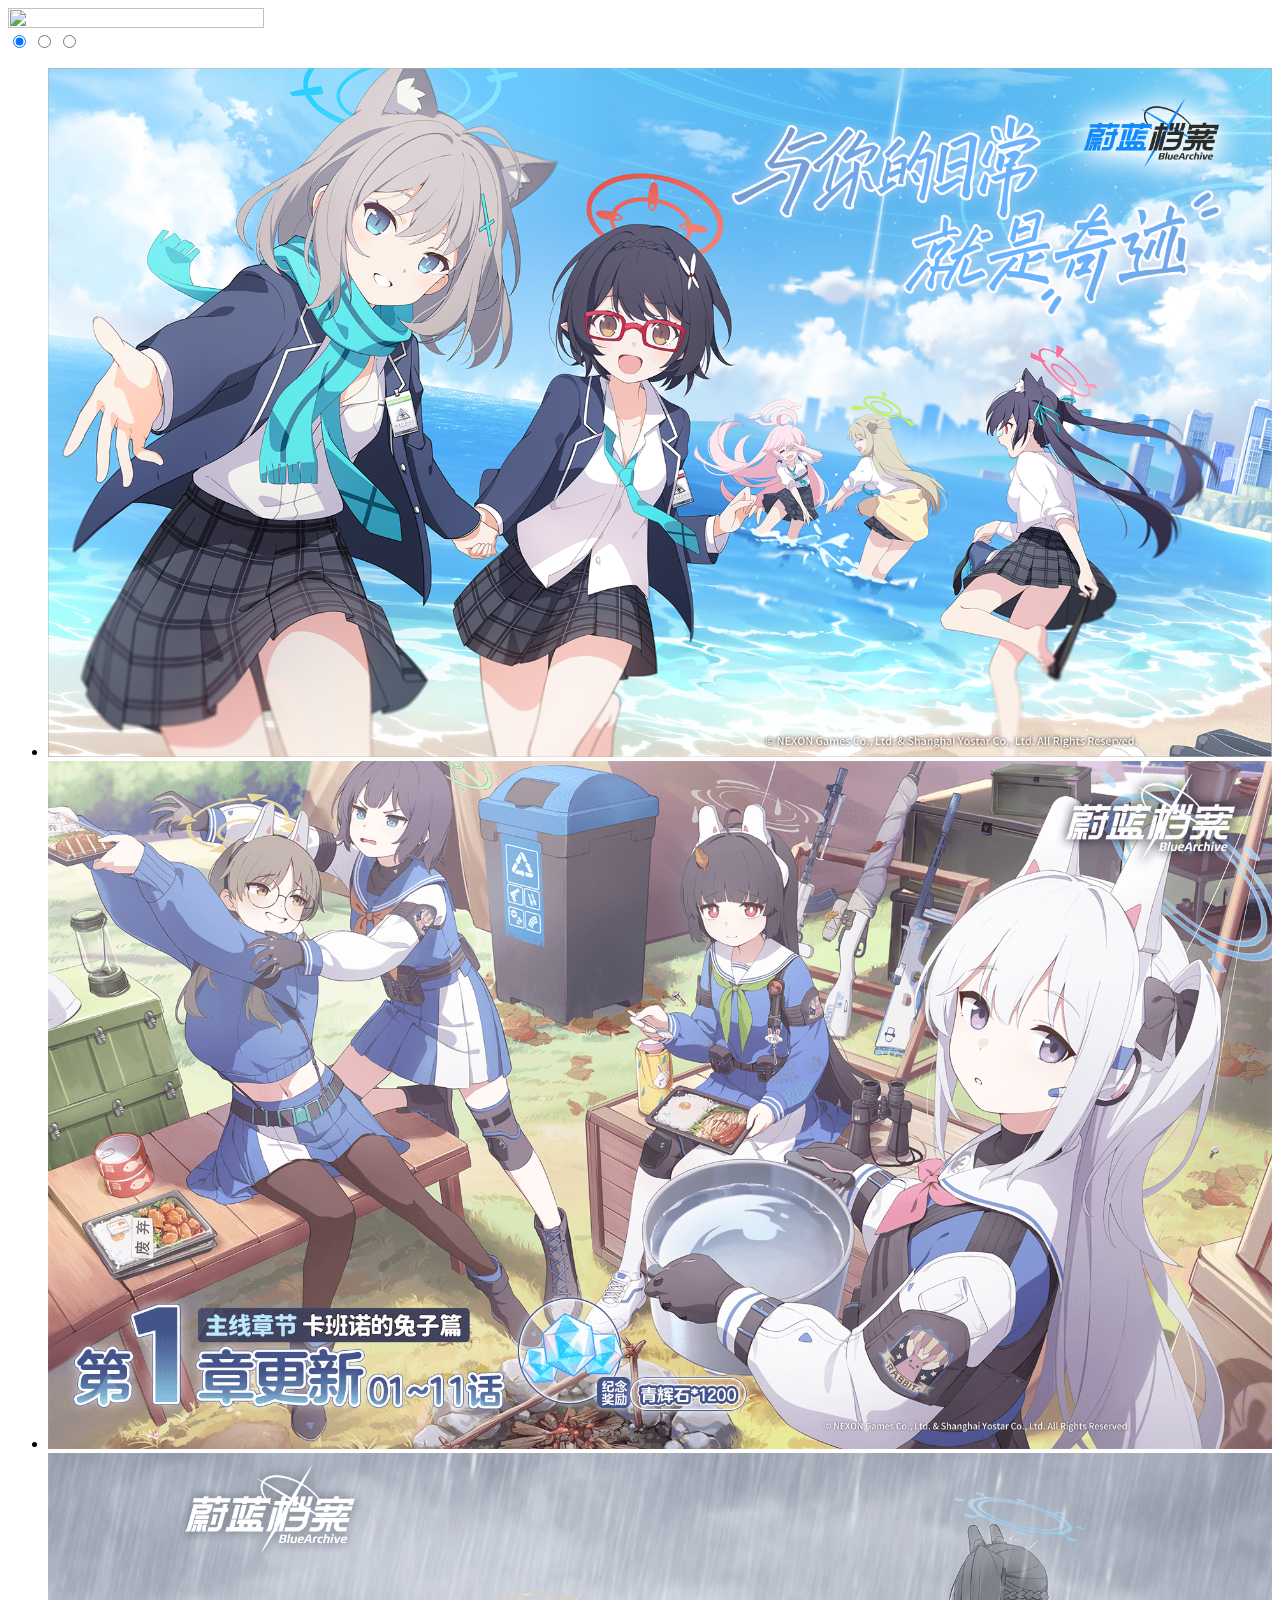
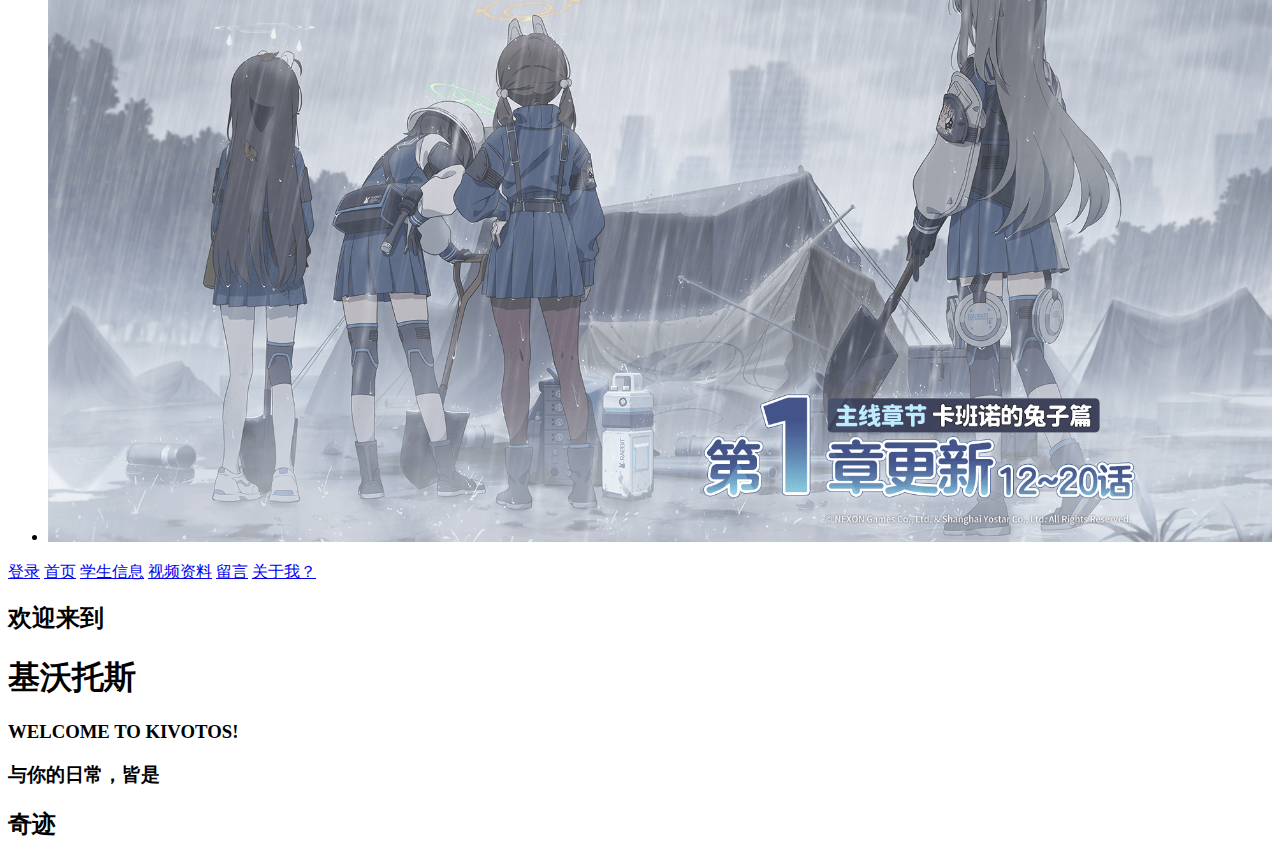
==== index.html @ 9b392778 "Update and rename home/home.html to index.html" ====
<!DOCTYPE html>
<html lang="en">
<head>
    <meta charset="UTF-8">
    <meta name="viewport" content="width=device-width, initial-scale=1.0">
    <title>什亭之箱</title>
    <link rel="stylesheet" href = "main.css">
    <style>
        video{
            height: 100%;
            width: 100%;
            object-fit: cover;
            position: fixed;
            left: 0;
            top: 0;
        }
    </style>
</head>
<body>
    <audio autoplay loop>
        <source src="img\小K橘子 - Hello to Halo.mp3" type="audio/mp3">
      </audio>
    <video autoplay muted loop src="img/【ブルアカ】サウンドトラック-Sugar story_3840x2160_ahq-12.mp4"></video>
    <div class="logo">
        <img width="45%" height="45%" src="img/logo.png" alt="">    
    </div>
    <div class="swiper">
        <input type="radio" name="btn" id="btn1" checked />
        <input type="radio" name="btn" id="btn2" />
        <input type="radio" name="btn" id="btn3" />
        <label for="btn1"></label>
        <label for="btn2"></label>
        <label for="btn3"></label>
        <ul>
            <li><a href="https://bluearchive-cn.com/news/160"><img width="100%" src="img/banner1.png" alt="" /></a></li>
            <li><a href="https://bluearchive-cn.com/news/685"><img width="100%" src="img/banner2.png" alt="" /></a></li>
            <li><a href="https://bluearchive-cn.com/news/686"><img width="100%" src="img/banner3.png" alt="" /></a></li>
        </ul>
    </div>
    <div class="box">
        <div class="header">
            <a href="Login.html">登录</a>
            <a class="active" href="home.html">首页</a>
            <a href="Character.html">学生信息</a>
            <a href="Video.html">视频资料</a>
            <a href="Contact.html">留言</a>
            <a href="Self.html">关于我？</a>
        </div>
    </div>
    <div class="topic">
    <div class="box1">
        <h2>欢迎来到</h2>
        <h1>基沃托斯</h1>
    </div>
    <div class="box2">
        <h3>WELCOME TO KIVOTOS!</h3>
    </div>
    <div class="box3">
        <h3>与你的日常，皆是</h3>
        <h2>奇迹</h2>
    </div>
    </div>
</body>
</html>
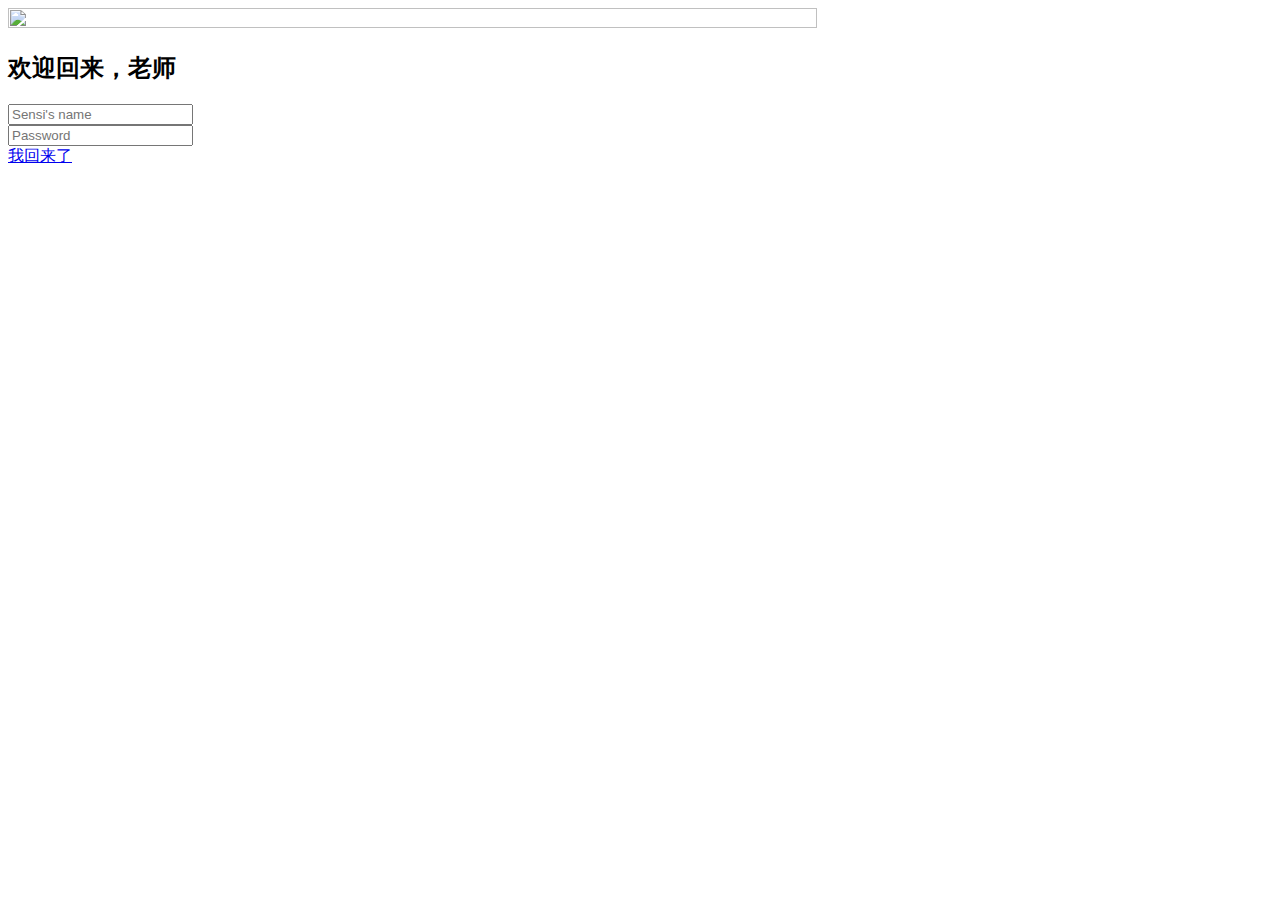
==== commit c30801ec: "Update and rename Login.html to index.html" ====
--- a/index.html
+++ b/index.html
@@ -3,7 +3,7 @@
 <head>
     <meta charset="UTF-8">
     <meta name="viewport" content="width=device-width, initial-scale=1.0">
-    <title>什亭之箱</title>
+    <title>欢迎回来，老师</title>
     <link rel="stylesheet" href = "main.css">
     <style>
         video{
@@ -17,48 +17,36 @@
     </style>
 </head>
 <body>
-    <audio autoplay loop>
-        <source src="img\小K橘子 - Hello to Halo.mp3" type="audio/mp3">
-      </audio>
-    <video autoplay muted loop src="img/【ブルアカ】サウンドトラック-Sugar story_3840x2160_ahq-12.mp4"></video>
-    <div class="logo">
-        <img width="45%" height="45%" src="img/logo.png" alt="">    
-    </div>
-    <div class="swiper">
-        <input type="radio" name="btn" id="btn1" checked />
-        <input type="radio" name="btn" id="btn2" />
-        <input type="radio" name="btn" id="btn3" />
-        <label for="btn1"></label>
-        <label for="btn2"></label>
-        <label for="btn3"></label>
-        <ul>
-            <li><a href="https://bluearchive-cn.com/news/160"><img width="100%" src="img/banner1.png" alt="" /></a></li>
-            <li><a href="https://bluearchive-cn.com/news/685"><img width="100%" src="img/banner2.png" alt="" /></a></li>
-            <li><a href="https://bluearchive-cn.com/news/686"><img width="100%" src="img/banner3.png" alt="" /></a></li>
-        </ul>
-    </div>
+    <video autoplay loop src="img/Arona Final 4K.mp4"></video>
     <div class="box">
-        <div class="header">
-            <a href="Login.html">登录</a>
-            <a class="active" href="home.html">首页</a>
-            <a href="Character.html">学生信息</a>
-            <a href="Video.html">视频资料</a>
-            <a href="Contact.html">留言</a>
-            <a href="Self.html">关于我？</a>
+        <div class="logo">
+          <img width="80%" height="80%"src="img/logo.png" alt="">
         </div>
-    </div>
-    <div class="topic">
-    <div class="box1">
-        <h2>欢迎来到</h2>
-        <h1>基沃托斯</h1>
-    </div>
-    <div class="box2">
-        <h3>WELCOME TO KIVOTOS!</h3>
-    </div>
-    <div class="box3">
-        <h3>与你的日常，皆是</h3>
-        <h2>奇迹</h2>
-    </div>
-    </div>
+      <div class="container">
+        <div class="form">
+            <h2 class="title">欢迎回来，老师</h2>
+            <form>
+             <div class="inputBox">
+                 <input type="text" placeholder="Sensi's name">
+             </div>
+             <div class="inputBox">
+                 <input type="password" placeholder="Password">
+             </div>
+             <div class="box1">
+             <a href="home.html" class="g">我回来了</a>
+            </div>
+            </form>
+        </div>
+</div>
+<div class="square" style="--i:0;"></div>
+        <div class="square" style="--i:1;"></div>
+        <div class="square" style="--i:2;"></div>
+        <div class="square" style="--i:3;"></div>
+        <div class="square" style="--i:4;"></div>
+        <div class="square" style="--i:5;"></div>
+        <div class="square" style="--i:6;"></div>
+        <div class="square" style="--i:7;"></div>
+</div>
+</div>
 </body>
 </html>
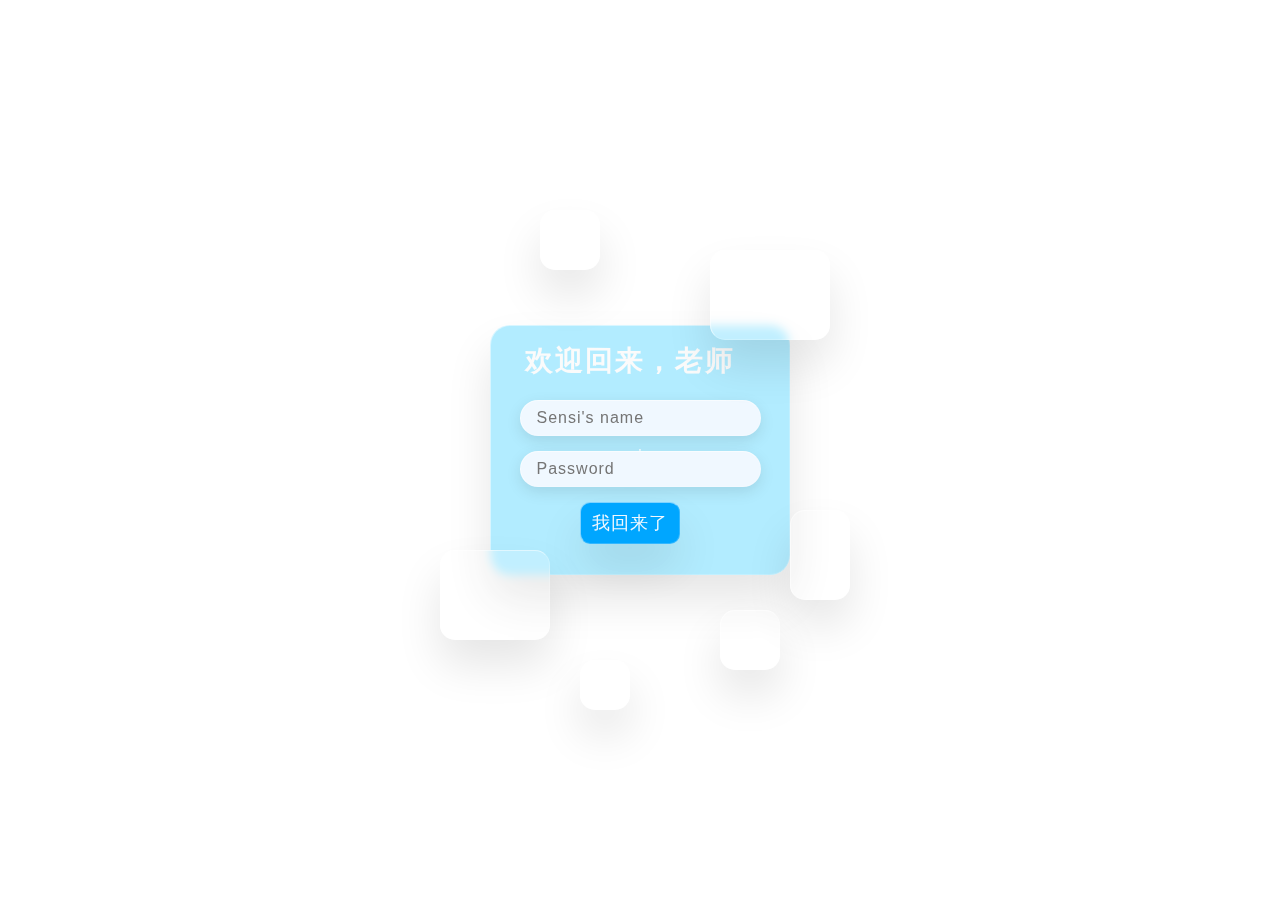
==== commit c7c0bcda: "Update index.html" ====
--- a/index.html
+++ b/index.html
@@ -33,7 +33,7 @@
                  <input type="password" placeholder="Password">
              </div>
              <div class="box1">
-             <a href="home.html" class="g">我回来了</a>
+             <a href="https://github.com/Midorli/Midorliweb.github.io/home/" class="g">我回来了</a>
             </div>
             </form>
         </div>
--- a/main.css
+++ b/main.css
@@ -0,0 +1,166 @@
+*{
+    margin: 0;
+    padding: 0;
+    box-sizing: border-box;
+    font-family: 'Poppins',sans-serif;
+}
+.body{
+   overflow: hidden;
+   justify-content:center;
+   align-items:center ;
+}
+.box{
+    position: relative;
+    display: flex;
+    justify-content:center;
+    align-items:center ;
+    min-height: 100vh;
+}
+.box .logo{
+    position:absolute;
+    top: 0;
+    left:-20px
+}
+.box .square{
+    position: absolute;
+    backdrop-filter: blur(5px);
+    box-shadow: 0 25px 45px rgba(0,0,0,0.1);
+    border: 1px solid rgba(255,255,255,0.5);
+    border-right: 1px solid rgba(255,255,255,0.2);
+    border-bottom: 1px solid rgba(255,255,255,0.2);
+    background: rgba(255,255,255,0.2);
+    border-radius: 15px;
+    animation:  animate 8s linear infinite;
+    animation-delay:calc(-1s * var(--i)) ;
+}
+@keyframes animate{
+   0%,100%{
+    transform: translateY(-20px);
+   }
+   50%{
+    transform: translateY(20px);
+   }
+}
+.box .square:nth-child(1){
+    top: 340px;
+    right: 410px;
+    width: 100px;
+    height: 120px;
+    z-index: 2;
+}
+.box .square:nth-child(2){
+    top: 330px;
+    left: 400px;
+    width: 60px;
+    height: 90px;
+    z-index: 2;
+}
+.box .square:nth-child(3){
+    top: 550px;
+    left: 440px;
+    width: 110px;
+    height: 90px;
+    z-index: 2;
+}
+.box .square:nth-child(4){
+    top: 250px;
+    right: 450px;
+    width: 120px;
+    height: 90px;
+}
+.box .square:nth-child(5){
+    top: 510px;
+    right: 430px;
+    width: 60px; 
+    height: 90px;
+}
+.box .square:nth-child(6){
+    top: 210px;
+    left: 540px;
+    width: 60px; 
+    height: 60px;
+}
+.box .square:nth-child(7){
+    top: 610px;
+    right: 500px;
+    width: 60px; 
+    height: 60px;
+}
+.box .square:nth-child(8){
+    top: 660px;
+    left: 580px;
+    width: 50px; 
+    height: 50px;
+}
+.container{
+    position: relative;
+    width: 300px;
+    min-height: 250px;
+    background: rgba(170, 234, 255, 0.909);
+    border-radius: 20px;
+    display: flex;
+    justify-content: center;
+    align-items: center;
+    box-shadow: 0 25px 45px rgba(0,0,0,0.1);
+    border: 1px solid rgba(255,255,255,0.5);
+    border-right: 1px solid rgba(255,255,255,0.2);
+    border-bottom: 1px solid rgba(255,255,255,0.2);
+}
+.form>h2{
+    font-size: 28px;
+    margin: auto 5px;
+    color: rgb(251, 251, 251);
+     letter-spacing: 2px;
+     margin-bottom: 20px;
+}
+.form>h2:hover{
+    cursor: pointer;
+    color:aqua;
+}
+.form .inputBox{
+    width: 100%;
+    margin-top: 15px;
+}
+.form .inputBox input{
+    width: 100%;
+    background-color: aliceblue;
+    border: none;
+    outline: none; 
+    padding: 8px 16px;
+    border-radius: 30px;
+    border: 1px solid rgba(255,255,255,0.5);
+    border-right: 1px solid rgba(255,255,255,0.2);
+    border-bottom: 1px solid rgba(255,255,255,0.2);
+    box-shadow: 0 5px 15px rgba(0,0,0,0.1);
+    font-size: 16px;
+    letter-spacing: 1px;
+    color:rgb(9, 75, 75);
+}
+.form .inputBox input ::placeholder{
+    color: aliceblue;
+}
+.box1{
+    position: relative;
+    margin: 15px 60px;
+    width: 100px;
+    min-height: 42px;
+    border-radius: 10px;
+    background-color: rgb(0, 166, 255);
+    display:flex;
+    justify-content: center;
+    align-items: center;
+    box-shadow: 0 25px 45px rgba(0,0,0,0.1);
+    border: 1px solid rgba(255,255,255,0.5);
+    border-right: 1px solid rgba(255,255,255,0.2);
+    border-bottom: 1px solid rgba(255,255,255,0.2);
+}
+.box1 a{
+    font-size: 18px;
+    letter-spacing: 1px;
+    color: aliceblue;
+    text-decoration: none
+}
+.box1 a:hover{
+    cursor: pointer;
+    color:aqua;
+}
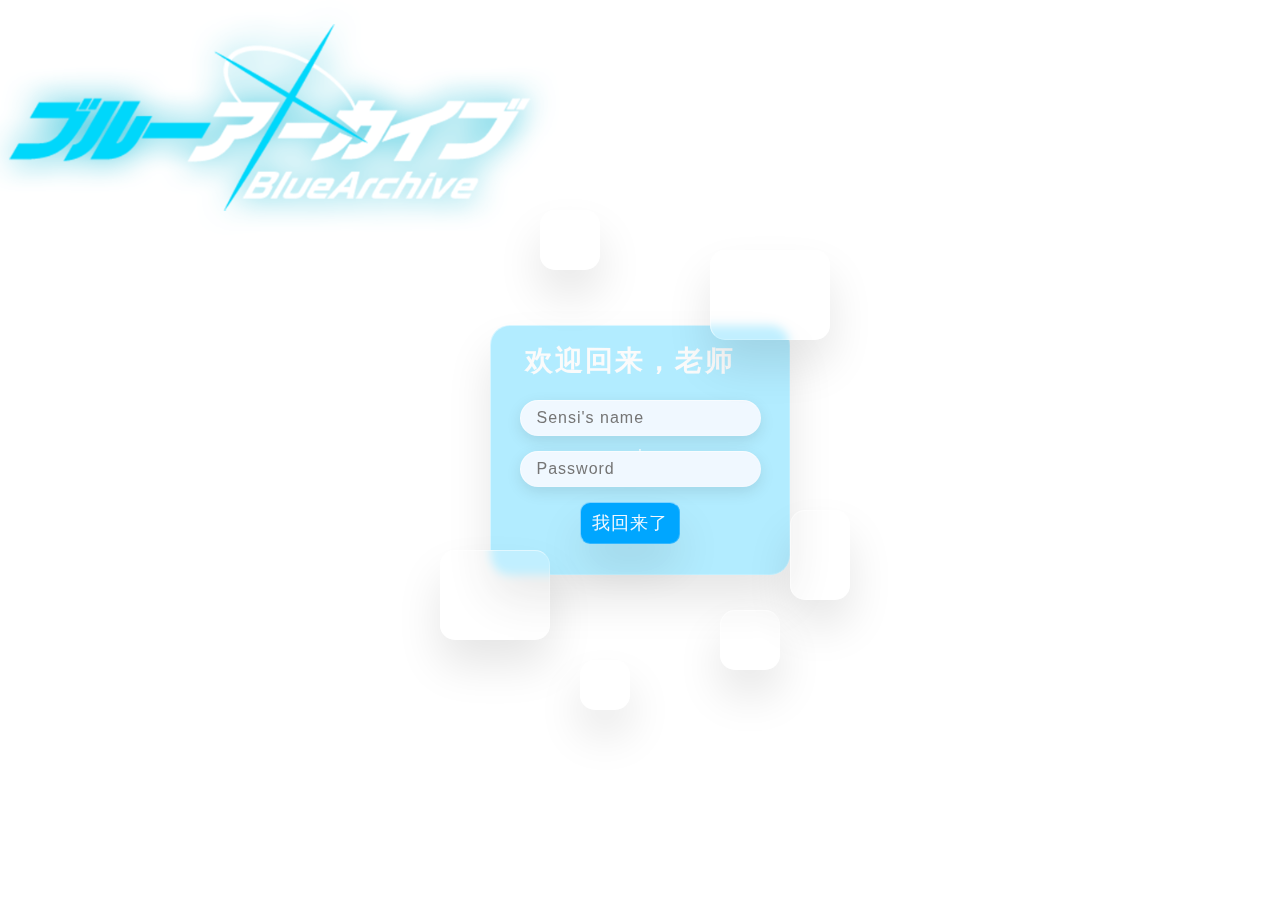
==== commit 21734420: "Update index.html" ====
--- a/index.html
+++ b/index.html
@@ -17,7 +17,10 @@
     </style>
 </head>
 <body>
-    <video autoplay loop src="img/Arona Final 4K.mp4"></video>
+    <audio autoplay loop>
+        <source src="img/小K橘子 - Summer Bounce.mp3" type="audio/mp3">
+      </audio>
+    <video autoplay muted loop src="img/Arona Final 4K.mp4"></video>
     <div class="box">
         <div class="logo">
           <img width="80%" height="80%"src="img/logo.png" alt="">
@@ -33,7 +36,7 @@
                  <input type="password" placeholder="Password">
              </div>
              <div class="box1">
-             <a href="https://github.com/Midorli/Midorliweb.github.io/home/" class="g">我回来了</a>
+             <a href="https://midorli.github.io/Midorliweb.github.io/home/" class="g">我回来了</a>
             </div>
             </form>
         </div>
